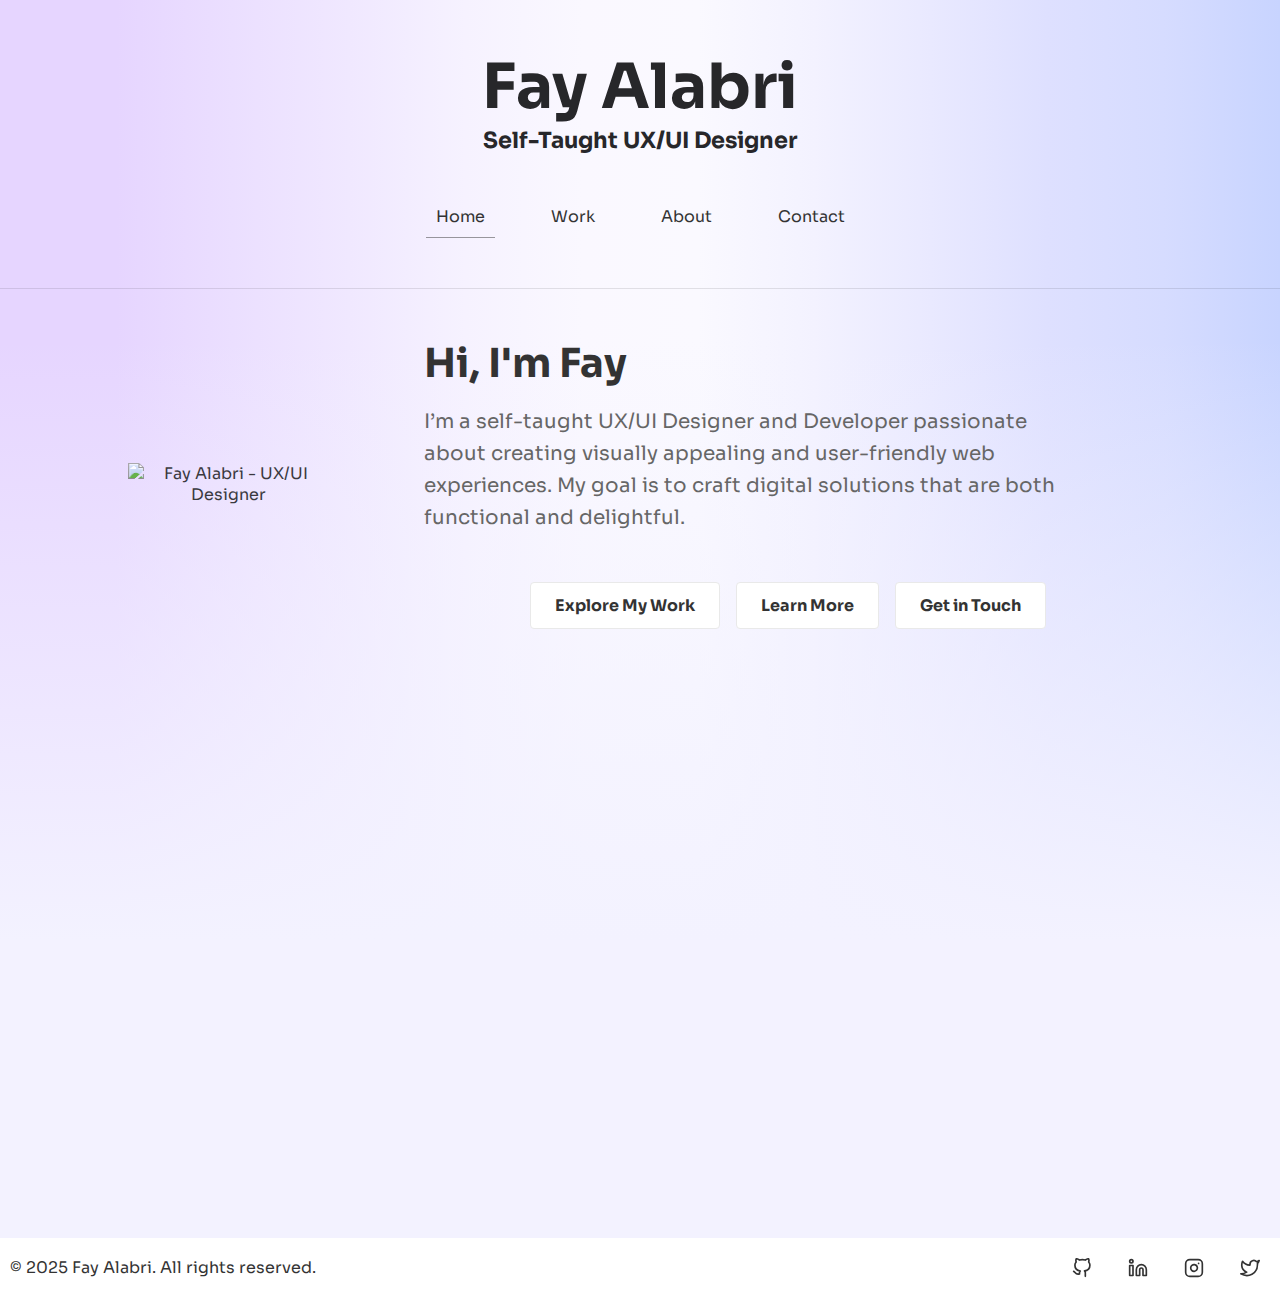
==== index.html @ f4a8dc1a "Add files via upload" ====
<!DOCTYPE html>
<html lang="en">
<head>
    <meta charset="UTF-8">
    <meta http-equiv="X-UA-Compatible" content="IE=edge">
    <meta name="viewport" content="width=device-width, initial-scale=1.0">
    <meta name="author" content="Fay Alabri">
    <link rel="stylesheet" href="style.css">
    <link rel="icon" href="logo.png" type="image/x-icon">
    <title>Fay Alabri</title>
</head>
<body>
    <header>
        <div class="header-title">
            <h1>Fay Alabri</h1>
            <h3>Self-Taught UX/UI Designer</h3>
        </div>
        <nav>
            <ul>
                <li><a href="index.html" class="active" aria-label="Go to Home">Home</a></li>
                <li><a href="work.html" aria-label="View My Work">Work</a></li>
                <li><a href="about.html" aria-label="Learn About Me">About</a></li>
                <li><a href="contact.html" aria-label="Contact Me">Contact</a></li>
            </ul>
        </nav>
    </header>

    <div id="main-outlet">
        <section>
            <div class="home-section">
                <img src="img/me.png" alt="Fay Alabri - UX/UI Designer">
                <div class="text-content">
                    <h2>Hi, I'm Fay</h2>
                    <p>I’m a self-taught UX/UI Designer and Developer passionate about creating visually appealing and user-friendly web experiences. My goal is to craft digital solutions that are both functional and delightful.</p>
                    <div class="cta-buttons">
                        <a href="work.html" class="cta-button">Explore My Work</a>
                        <a href="about.html" class="cta-button">Learn More</a>
                        <a href="contact.html" class="cta-button">Get in Touch</a>
                    </div>
                </div>
            </div>
        </section>
    </div>

    <footer>
        <p>&copy; 2025 Fay Alabri. All rights reserved.</p>
        <ul class="social-icons">
            <li>
                <a href="https://github.com/irbala" target="_blank" aria-label="GitHub">
                    <svg xmlns="http://www.w3.org/2000/svg" width="24" height="24" viewBox="0 0 24 24" fill="none" stroke="currentColor" stroke-width="2" stroke-linecap="round" stroke-linejoin="round" class="feather feather-github">
                        <path d="M9 19c-5 1.5-5-2.5-7-3m14 6v-3.87a3.37 3.37 0 0 0-.94-2.61c3.14-.35 6.44-1.54 6.44-7A5.44 5.44 0 0 0 20 4.77 5.07 5.07 0 0 0 19.91 1S18.73.65 16 2.48a13.38 13.38 0 0 0-7 0C6.27.65 5.09 1 5.09 1A5.07 5.07 0 0 0 5 4.77a5.44 5.44 0 0 0-1.5 3.78c0 5.42 3.3 6.61 6.44 7A3.37 3.37 0 0 0 9 18.13V19"></path>
                    </svg>
                </a>
            </li>
            <li>
                <a href="https://linkedin.com/in/fayalabri" target="_blank" aria-label="LinkedIn">
                    <svg xmlns="http://www.w3.org/2000/svg" width="24" height="24" viewBox="0 0 24 24" fill="none" stroke="currentColor" stroke-width="2" stroke-linecap="round" stroke-linejoin="round" class="feather feather-linkedin">
                        <path d="M16 8a6 6 0 0 1 6 6v7h-4v-7a2 2 0 0 0-2-2 2 2 0 0 0-2 2v7h-4v-7a6 6 0 0 1 6-6z"></path>
                        <rect x="2" y="9" width="4" height="12"></rect>
                        <circle cx="4" cy="4" r="2"></circle>
                    </svg>
                </a>
            </li>
            <li>
                <a href="https://instagram.com/ifaerie_" target="_blank" aria-label="Instagram">
                    <svg xmlns="http://www.w3.org/2000/svg" width="24" height="24" viewBox="0 0 24 24" fill="none" stroke="currentColor" stroke-width="2" stroke-linecap="round" stroke-linejoin="round" class="feather feather-instagram">
                        <rect x="2" y="2" width="20" height="20" rx="5" ry="5"></rect>
                        <path d="M16 11.37A4 4 0 1 1 12.63 8 4 4 0 0 1 16 11.37z"></path>
                        <line x1="17.5" y1="6.5" x2="17.51" y2="6.5"></line>
                    </svg>
                </a>
            </li>
            <li>
                <a href="https://twitter.com/ifaerie_" target="_blank" aria-label="Twitter">
                    <svg xmlns="http://www.w3.org/2000/svg" width="24" height="24" viewBox="0 0 24 24" fill="none" stroke="currentColor" stroke-width="2" stroke-linecap="round" stroke-linejoin="round" class="feather feather-twitter">
                        <path d="M23 3a10.9 10.9 0 0 1-3.14 1.53 4.48 4.48 0 0 0-7.86 3v1A10.66 10.66 0 0 1 3 4s-4 9 5 13a11.64 11.64 0 0 1-7 2c9 5 20 0 20-11.5a4.5 4.5 0 0 0-.08-.83A7.72 7.72 0 0 0 23 3z"></path>
                    </svg>
                </a>
            </li>
        </ul>
    </footer>
</body>
</html>
---- style.css ----
/* Website font */
@import url('https://fonts.googleapis.com/css2?family=Sora:wght@100..800&display=swap');

/* Universal Styles */
* {
    margin: 0;
    padding: 0;
    box-sizing: border-box; /* Include padding and border in element's total width and height */
}

/* Define font sizes and line-height for headings */
h1 {
    font-size: 3.9rem;
    line-height: 1.2;
}

h2 {
    font-size: 1.5rem;
    line-height: 1.3;
}

h3 {
    font-size: 1.4rem;
    line-height: 1.4;
}

h4 {
    font-size: 1rem;
    line-height: 1.5;
}

h5 {
    font-size: 0.875rem;
    line-height: 1.6;
}

h6 {
    font-size: 0.75rem;
    line-height: 1.7;
}

/* Body styling */
body {
    /* Gradient Background */
    background-image: linear-gradient(to right, #e6d5ff, #e6d5ff, #ebdfff, #f0e8ff, #f6f2ff, #faf8ff, #faf9ff, #f3f2ff, #e9e9ff, #dee0ff, #d6dcff, #c8d4ff);
    /* Font */
    color: #27272a;
    font-family: "Sora", sans-serif;
    text-align: center;
    /* Set minimum height to 100% of the viewport height */
    min-height: 100vh; 
    display: block;
    overflow-x: hidden;
}

/* Styling header */
header {
    width: 100%; /* Make header span full width */
    box-shadow: 0 1px 0 rgba(0, 0, 0, 0.1); /* Add shadow for depth */
    padding: 50px; /* Add padding */
    margin-bottom: 50px;
}

/* Styling for the header title */
.header-title {
    margin-bottom: 40px; /* Add spacing below title */
}

/* Styling for the navigation links */
nav ul {
    display: flex;
    gap: 1rem;
    justify-content: center; /* Center navigation links horizontally */
    list-style: none;
    transition: color 0.3s ease, border-bottom 0.3s ease;
}

nav li a {
    display: inline-block; /* Display links in a row */
    margin: 0 15px; /* Add margin for spacing between links */
    text-decoration: none; /* Remove default underline decoration */
    color: #333; /* Set color for navigation links */
    padding: 10px; /* Add padding for spacing */
}

nav a.active {
    border-bottom: 0.5px solid #3333337c;
    color: #333;
}

nav a:hover {
    padding-bottom: 10px;
    border-bottom: solid 1px #3333337c;
}

/* Styling for paragraphs */
p {
    color: #52525b;
    text-align: left;
    width: 90%;
    font-size: 16px;
    line-height: 2;
}

#main-outlet {
    background: rgb(243, 242, 255);
    background: linear-gradient(0deg, rgba(243, 242, 255, 1) 33%, rgba(255, 255, 255, 0) 100%);
    max-height: 100%;
    min-height: 100vh;
    width: 100%;
}

/* styling for work page cuz it didnt work */
#main-outlet-work {
    background: rgb(243, 242, 255);
    background: linear-gradient(0deg, rgba(243, 242, 255, 1) 33%, rgba(255, 255, 255, 0) 100%);
    max-height: 100%;
    width: 100%; /* Take up full width */
}

/* home page styling */
.home-section {
    display: flex;
    align-items: center; /* Align items vertically */
    gap: 6rem; /* Space between the image and text */
    max-width: 80%; /* Limit the width for better responsiveness */
    margin: 0 auto; /* Center the section on the page */
}

/* Image Styling */
.home-section img {
    width: 200px; /* Adjust the size of the image */
    height: auto;
    flex-shrink: 0; /* Prevent the image from shrinking on smaller screens */
    opacity: 90%;
}

/* Text Content Styling */
.text-content {
    display: flex;
    flex-direction: column; /* Stack text and buttons vertically */
    gap: 1rem; /* Space between elements */
    text-align: left; /* Align text to the left */
}

.text-content h2 {
    font-size: 2.5rem;
    margin: 0;
    color: #333;
}

.text-content p {
    font-size: 1.25rem;
    margin: 0;
    color: #666;
    line-height: 1.6;
}

/* call to action buttons */
.cta-buttons {
    display: flex;
    gap: 1rem;
    justify-content: center;
    margin-top: 2rem;
}

.cta-button {
    padding: 0.75rem 1.5rem;
    font-size: 1rem;
    font-weight: bold;
    text-decoration: none;
    border-radius: 4px;
    background-color: #ffffff;
    color: #333;
    border: solid 0.5px #e9e9e9;
}

/* Styling for the project cards container */
.work {
    background: none; /* Remove background color and gradient */
    width: 100%;
    padding: 20px; /* Add padding for spacing */
    box-sizing: border-box; /* Include padding in the width calculation */
    display: flex;
    flex-direction: column;
    align-items: center; /* Center content horizontally */
}

/* Styling for project cards */
.project-card {
    display: flex;
    flex-direction: row;
    background-color: #ffffff;
    border-radius: 8px;
    padding: 20px;
    margin-bottom: 50px;
    width: 90%;
    max-width: 850px;
}

.project-card img {
    max-width: 90%;
    height: auto;
    border-radius: 8px;
    margin-right: 20px;
}

.project-details {
    display: flex;
    flex-direction: column;
    justify-content: space-between;
    width: 50%; /* Ensure it takes up the remaining space */
}

.project-card h3 {
    font-size: 1.2rem;
    margin: 0 0 10px 0;
}

.project-card p {
    color: #666;
    font-size: 1rem;
    margin: 0 0 20px 0;
}

.navigation-button,
.github-link {
    text-align: center;
    margin-top: 10px;
}

.icon-link {
    display: inline-flex;
    align-items: center;
    justify-content: center;
    width: 36px;
    height: 36px;
    background-color: #fff;
    border: 1px solid #ddd;
    border-radius: 50%;
    text-decoration: none;
    transition: background-color 0.3s ease, transform 0.3s ease;
}

.icon-link:hover {
    background-color: #f0f0f0;
    transform: scale(1.1);
}

.icon-link svg {
    width: 20px;
    height: 20px;
    color: #333; /* Default icon color */
}

.icon-link.github-icon svg {
    color: #333; /* GitHub's dark gray */
}

.icon-link.website-icon svg {
    color: #333; /* Blue for the website icon */
}

/* about me */

.about-content {
    font-size: 16px;
    line-height: 1.5;
    display: flex;
    flex-direction: column;
    justify-content: center;
    text-align: justify;
    padding: 40px; /* Increase padding for more spacing */
    margin: auto; /* Center the div horizontally */
    max-width: 80%; /* Limit the width of the content */
}

.about-title {
    font-size: 2rem; /* Adjust font size */
    color: #333; /* Set text color */
    margin: 20px; /* Add spacing below the title */
}

.aboutme-list {
    width: 75%;
    text-align: left;
    margin: 20px 0; /* Increase margin for more spacing */
    padding: 10px;
}

.aboutme-list li {
    margin-bottom: 10px; /* Add spacing between list items */
}

/* Additional styling for h2 */
.about-content h2 {
    margin-bottom: 20px; /* Add spacing below h2 */
}

/* contact me page */

.contactme {
    display: flex;
    flex-direction: column;
    text-align: justify;
    margin: auto;
    max-width: 70%; /* Limit maximum width of the grid container */
    gap: 20px; /* Space between elements */
    padding: 40px; /* Increase padding for more spacing */
}

.contactme a {
    color: #333;
    font-weight: bold;
}

.contactme h2 {
    font-size: 2rem; /* Adjust font size */
    color: #333; /* Set text color */
    margin: 10px; /* Add spacing below the title */
}

.error-content {
    display: flex;
    flex-direction: column;
    justify-content: center;
    text-align: center;
    margin: auto; /* Center the div horizontally */
    max-width: 30%; /* Limit the width of the content */
}

/* footer settings */
footer {
    background-color: #ffffff;
    width: 100%;
    margin: 0;
    padding: 10px;
    display: flex;
    justify-content:space-around;
    align-items:center;
}

footer p {
    font-size: 16px;
    color: #333;
    margin: 0;
}

.social-icons {
    display: flex;
    justify-content: center;
    gap: 1rem;
    list-style: none;
    padding: 0;
    margin: 0;
}

.social-icons li a {
    display: flex;
    align-items: center;
    justify-content: center;
    width: 40px;
    height: 40px;
    background-color: #fff;
    text-decoration: none;
}

.social-icons svg {
    width: 20px;
    height: auto;
    color: #333;
}



/* Responsive Design Adjustments */

@media only screen and (max-width: 768px) {
    /* Styles for screens smaller than 768px */
    header {
        padding: calc(20px + (40px - 20px) * ((viewport-width - 576px) / (768px - 576px))); /* Smooth padding transition */
    }

    /* Styling for the header title */
    .header-title {
        margin-bottom: 40px; /* Add spacing below title */
    }

    /* Styling for the navigation links */
    nav ul {
        display: flex;
        gap: 1rem;
        justify-content: center; /* Center navigation links horizontally */
        list-style: none;
        transition: color 0.3s ease, border-bottom 0.3s ease;
    }

    nav li a {
        margin: 0 15px; /* Add margin for spacing between links */
        text-decoration: none; /* Remove default underline decoration */
        color: #333; /* Set color for navigation links */
        padding: 10px; /* Add padding for spacing */
    }

    nav a.active {
        border-bottom: 0.5px solid #3333337c;
        color: #333;
    }

    .home-section {
        display: flex;
        flex-direction: column;
        align-items: center; /* Align items vertically */
        gap: 6rem; /* Space between the image and text */
        max-width: 80%; /* Limit the width for better responsiveness */
        margin: 0 auto; /* Center the section on the page */
    }

    .project-card {
        display: flex;
        flex-direction: column;
        justify-content: center;
        margin-bottom: 50px;
        width: 100%;
    }

    .project-card img {
        max-width: 100%;
        height: auto;
        margin: 0;
        padding: 0;
    }

    .project-details {
        width: 100%;
    }

    .contactme {
        display: flex;
        flex-direction: column;
        text-align: justify;
        margin: auto;
        max-width: 90%; /* Limit maximum width of the grid container */
        gap: 30px; /* Space between elements */
        padding: 20px; /* Increase padding for more spacing */
    }
}

@media only screen and (min-width: 769px) and (max-width: 992px) {
    /* Styles for screens between 768px and 992px */
    header {
        padding: 50px;
    }

    /* Styling for the header title */
    .header-title {
        margin-bottom: 40px; /* Add spacing below title */
    }

    /* Styling for the navigation links */
    nav ul {
        display: flex;
        gap: 1rem;
        justify-content: center; /* Center navigation links horizontally */
        list-style: none;
        transition: color 0.3s ease, border-bottom 0.3s ease;
    }

    nav li a {
        margin: 0 15px; /* Add margin for spacing between links */
        text-decoration: none; /* Remove default underline decoration */
        color: #333; /* Set color for navigation links */
        padding: 10px; /* Add padding for spacing */
    }

    nav a.active {
        border-bottom: 0.5px solid #3333337c;
        color: #333;
    }

    .home-section {
        display: flex;
        flex-direction: column;
        align-items: center; /* Align items vertically */
        gap: 6rem; /* Space between the image and text */
        max-width: 80%; /* Limit the width for better responsiveness */
        margin: 0 auto; /* Center the section on the page */
    }

    .project-card {
        width: 90%;
    }
}

@media only screen and (max-width: 768px) {
    header {
        padding: calc(20px + (40px - 20px) * ((100vw - 576px) / (768px - 576px)));
    }

    .home-section {
        flex-direction: column;
        gap: 2rem; /* Reduce gap for smaller screens */
    }

    .project-card {
        flex-direction: column;
        align-items: center;
    }

    .project-details {
        width: 100%;
        text-align: center;
    }
}
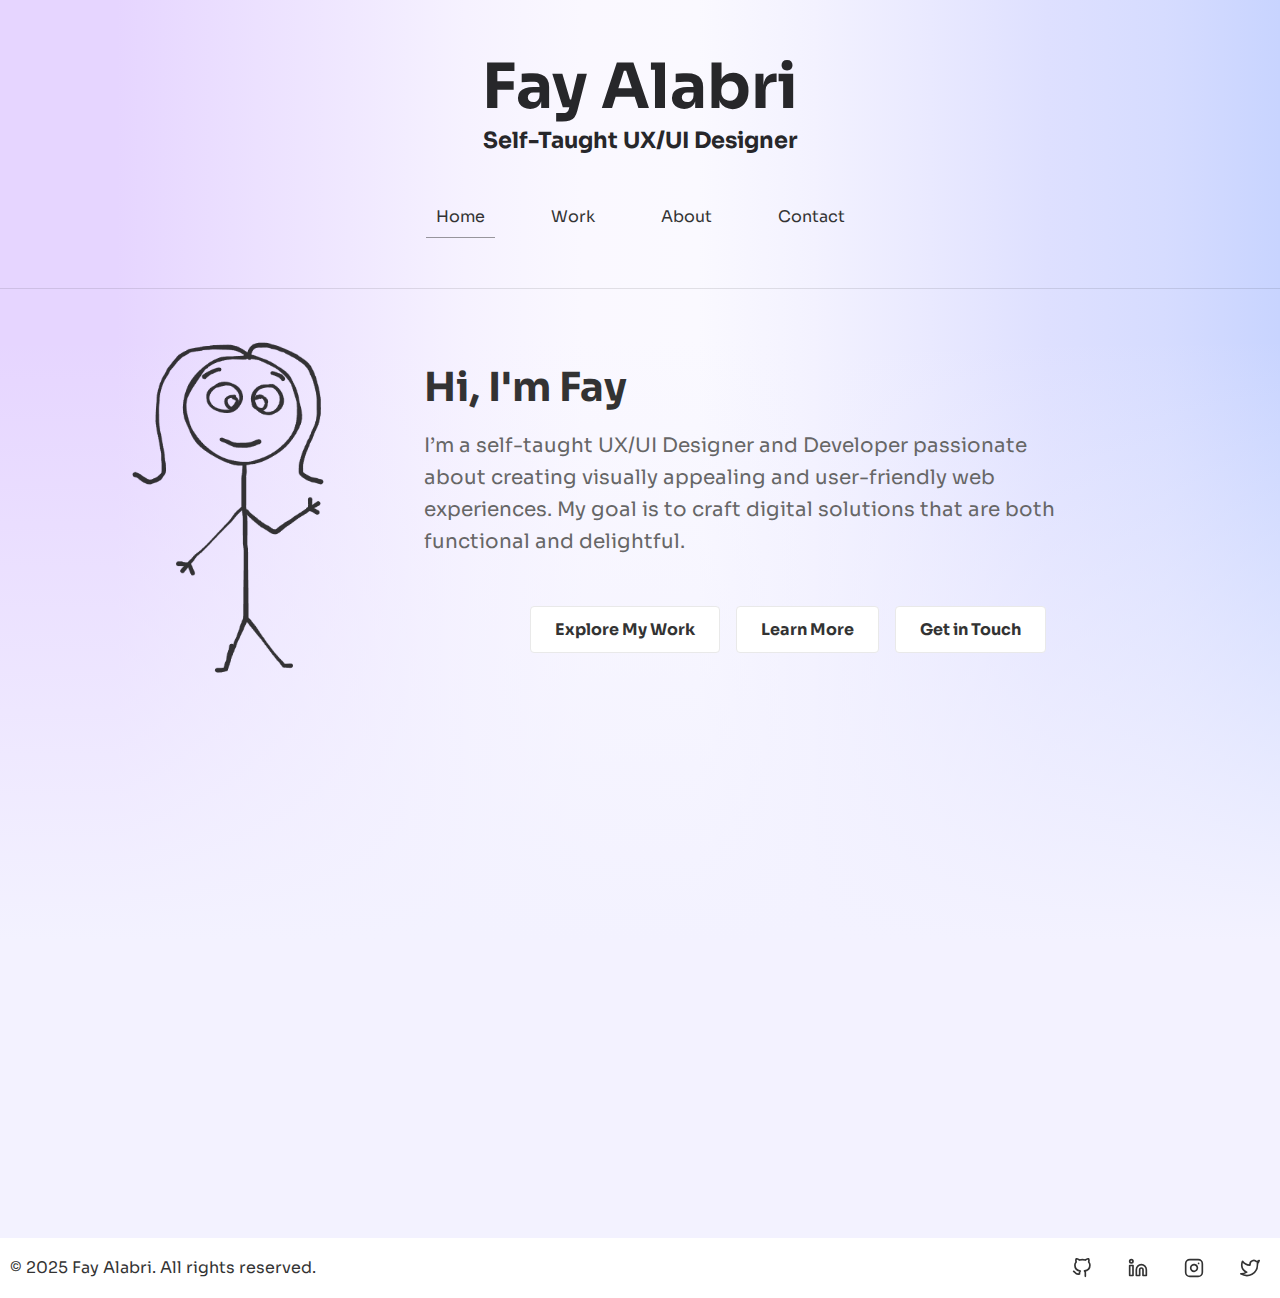
==== commit cf164d78: "Update index.html" ====
--- a/index.html
+++ b/index.html
@@ -8,7 +8,7 @@
     <link rel="stylesheet" href="style.css">
     <link rel="icon" href="logo.png" type="image/x-icon">
     <title>Fay Alabri</title>
-</head>
+    <link rel="icon" type="image/x-icon" href="https://cdn-icons-png.freepik.com/256/12238/12238069.png?semt=ais_hybrid"></head>
 <body>
     <header>
         <div class="header-title">
@@ -80,4 +80,4 @@
         </ul>
     </footer>
 </body>
-</html>+</html>
